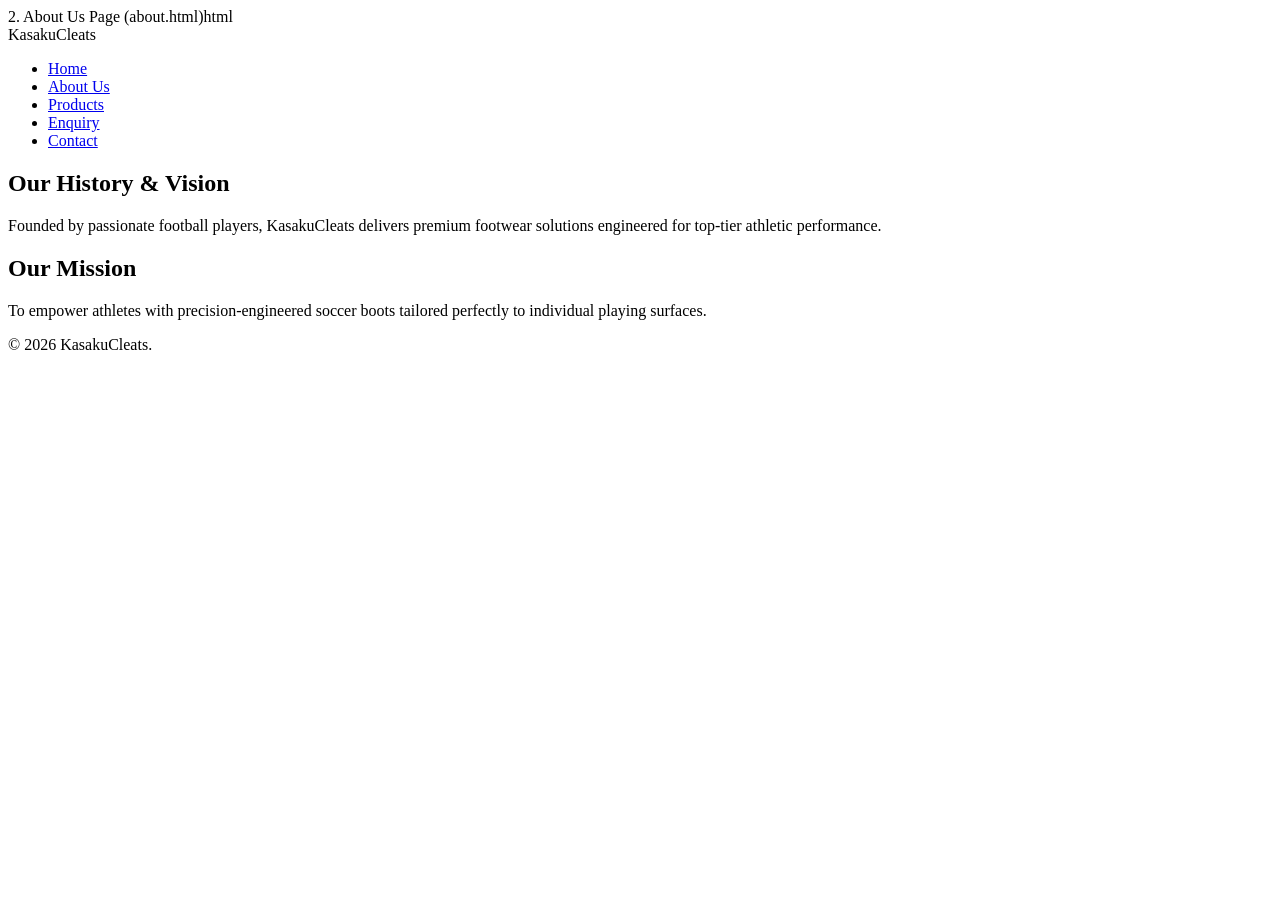
==== aboutus.html @ cffe3386 "Add files via upload" ====
2. About Us Page (about.html)html<!DOCTYPE html>
<html lang="en">
<head>
    <meta charset="UTF-8">
    <meta name="viewport" content="width=device-width, initial-scale=1.0">
    <title>About Us | KasakuCleats</title>
    <link rel="stylesheet" href="css/styles.css">
</head>
<body>
    <header>
        <nav>
            <div class="logo">KasakuCleats</div>
            <ul>
                <li><a href="index.html">Home</a></li>
                <li><a href="about.html" class="active">About Us</a></li>
                <li><a href="products.html">Products</a></li>
                <li><a href="enquiry.html">Enquiry</a></li>
                <li><a href="contact.html">Contact</a></li>
            </ul>
        </nav>
    </header>

    <main class="content-section">
        <h2>Our History & Vision</h2>
        <p>Founded by passionate football players, KasakuCleats delivers premium footwear solutions engineered for top-tier athletic performance.</p>
        
        <h2>Our Mission</h2>
        <p>To empower athletes with precision-engineered soccer boots tailored perfectly to individual playing surfaces.</p>
    </main>

    <footer>
        <p>&copy; 2026 KasakuCleats.</p>
    </footer>
</body>
</html>
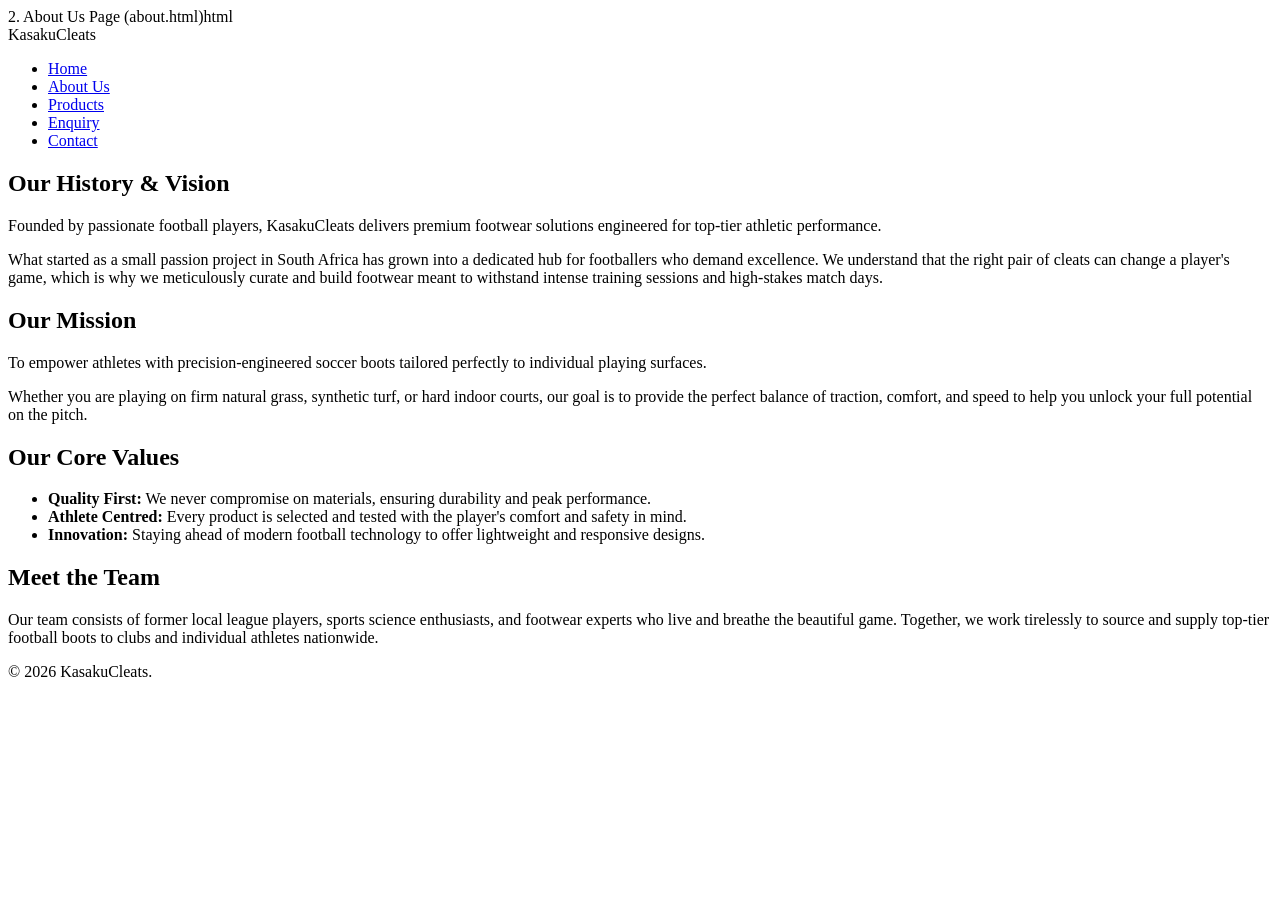
==== commit 3ce5f340: "Enhance About Us page with additional content Added core values and team information to the About Us" ====
--- a/aboutus.html
+++ b/aboutus.html
@@ -4,7 +4,7 @@
     <meta charset="UTF-8">
     <meta name="viewport" content="width=device-width, initial-scale=1.0">
     <title>About Us | KasakuCleats</title>
-    <link rel="stylesheet" href="css/styles.css">
+    <link rel="stylesheet" href="styles.css">
 </head>
 <body>
     <header>
@@ -23,13 +23,25 @@
     <main class="content-section">
         <h2>Our History & Vision</h2>
         <p>Founded by passionate football players, KasakuCleats delivers premium footwear solutions engineered for top-tier athletic performance.</p>
+        <p>What started as a small passion project in South Africa has grown into a dedicated hub for footballers who demand excellence. We understand that the right pair of cleats can change a player's game, which is why we meticulously curate and build footwear meant to withstand intense training sessions and high-stakes match days.</p>
         
         <h2>Our Mission</h2>
         <p>To empower athletes with precision-engineered soccer boots tailored perfectly to individual playing surfaces.</p>
+        <p>Whether you are playing on firm natural grass, synthetic turf, or hard indoor courts, our goal is to provide the perfect balance of traction, comfort, and speed to help you unlock your full potential on the pitch.</p>
+
+        <h2>Our Core Values</h2>
+        <ul>
+            <li><strong>Quality First:</strong> We never compromise on materials, ensuring durability and peak performance.</li>
+            <li><strong>Athlete Centred:</strong> Every product is selected and tested with the player's comfort and safety in mind.</li>
+            <li><strong>Innovation:</strong> Staying ahead of modern football technology to offer lightweight and responsive designs.</li>
+        </ul>
+
+        <h2>Meet the Team</h2>
+        <p>Our team consists of former local league players, sports science enthusiasts, and footwear experts who live and breathe the beautiful game. Together, we work tirelessly to source and supply top-tier football boots to clubs and individual athletes nationwide.</p>
     </main>
 
     <footer>
         <p>&copy; 2026 KasakuCleats.</p>
     </footer>
 </body>
-</html>+</html>
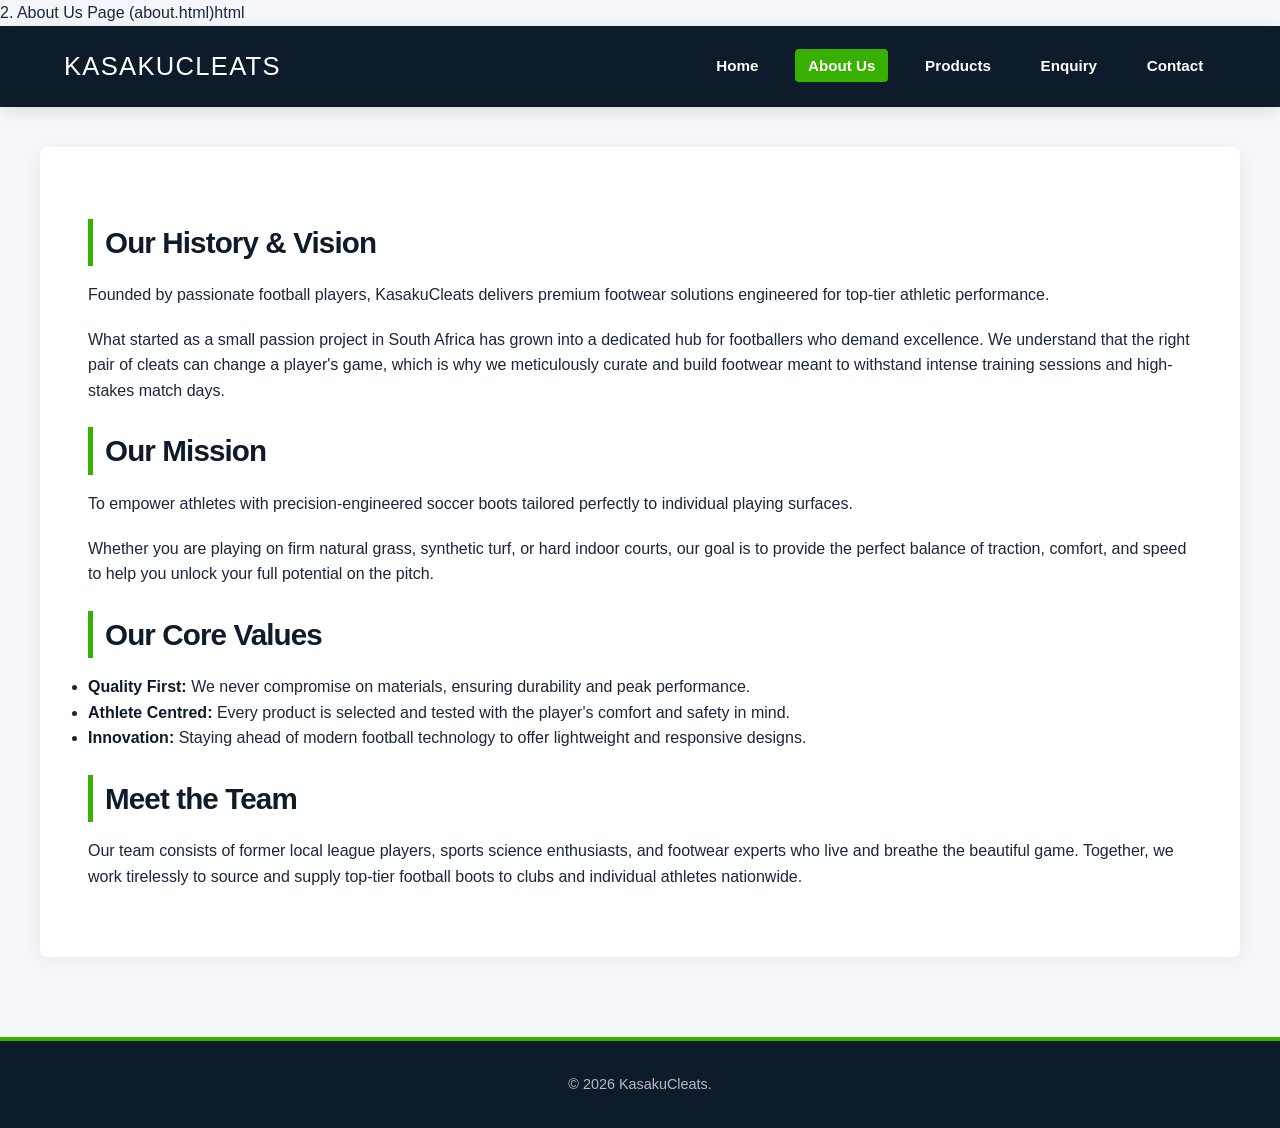
==== commit 1993ee7f: "Fix HTML formatting in aboutus.html" ====
--- a/aboutus.html
+++ b/aboutus.html
@@ -4,7 +4,7 @@
     <meta charset="UTF-8">
     <meta name="viewport" content="width=device-width, initial-scale=1.0">
     <title>About Us | KasakuCleats</title>
-    <link rel="stylesheet" href="styles.css">
+    <link rel="stylesheet" href="style.css">
 </head>
 <body>
     <header>
--- a/style.css
+++ b/style.css
@@ -0,0 +1,369 @@
+/* ==========================================================================
+   2.2. BASE STYLE & CSS RESET
+   ========================================================================== */
+*, *::before, *::after {
+    box-sizing: border-box;
+    margin: 0;
+    padding: 0;
+}
+
+:root {
+    /* Color Palette */
+    --primary-color: #0d1b2a;    /* Deep Stadium Blue */
+    --accent-color: #38b000;     /* Pitch Grass Green */
+    --text-dark: #1b263b;        /* Charcoal body text */
+    --text-light: #ffffff;       /* Clean white text */
+    --bg-light: #f4f6f9;         /* Light grey background surfaces */
+    --bg-card: #ffffff;          /* White container surfaces */
+    --border-color: #e0e1dd;     /* Clean divider lines */
+    
+    /* Typography Scales */
+    --font-main: 'Segoe UI', Tahoma, Geneva, Verdana, sans-serif;
+    --font-heading: 'Arial Black', Gadget, sans-serif;
+}
+
+body {
+    font-family: var(--font-main);
+    font-size: 1rem;
+    line-height: 1.6;
+    color: var(--text-dark);
+    background-color: var(--bg-light);
+}
+
+/* ==========================================================================
+   2.3. TYPOGRAPHY STYLES
+   ========================================================================== */
+h1, h2, h3 {
+    font-family: var(--font-heading);
+    color: var(--primary-color);
+    letter-spacing: -0.03em;
+    margin-bottom: 1rem;
+}
+
+h1 {
+    font-size: 2.5rem;
+    line-height: 1.2;
+    text-transform: uppercase;
+}
+
+h2 {
+    font-size: 1.85rem;
+    border-left: 5px solid var(--accent-color);
+    padding-left: 0.75rem;
+    margin-top: 1.5rem;
+}
+
+h3 {
+    font-size: 1.3rem;
+}
+
+p {
+    margin-bottom: 1.2rem;
+}
+
+strong {
+    color: var(--primary-color);
+}
+
+/* ==========================================================================
+   2.4 & 2.5. LAYOUT STRUCTURE AND VISUAL STYLES
+   ========================================================================== */
+
+/* Global Layout Header & Navigation */
+header {
+    background-color: var(--primary-color);
+    padding: 1.25rem 5%;
+    position: sticky;
+    top: 0;
+    z-index: 100;
+    box-shadow: 0 4px 15px rgba(0, 0, 0, 0.1);
+}
+
+nav {
+    display: flex;
+    flex-direction: row;
+    justify-content: space-between;
+    align-items: center;
+}
+
+.logo {
+    color: var(--text-light);
+    font-family: var(--font-heading);
+    font-size: 1.6rem;
+    letter-spacing: 0.05em;
+    text-transform: uppercase;
+}
+
+nav ul {
+    display: flex;
+    list-style: none;
+    gap: 1.5rem;
+}
+
+nav ul li a {
+    color: var(--text-light);
+    text-decoration: none;
+    font-weight: 600;
+    font-size: 0.95rem;
+    padding: 0.5rem 0.8rem;
+    border-radius: 4px;
+    transition: all 0.3s ease;
+}
+
+/* Pseudo-classes: hover, focus, active */
+nav ul li a:hover,
+nav ul li a:focus {
+    color: var(--accent-color);
+    background-color: rgba(255, 255, 255, 0.05);
+    outline: none;
+}
+
+nav ul li a.active {
+    background-color: var(--accent-color);
+    color: var(--text-light);
+}
+
+/* Main Content Containers */
+main {
+    max-width: 1200px;
+    margin: 2.5rem auto;
+    padding: 0 5%;
+    min-height: 70vh;
+}
+
+/* 1. Homepage Hero Banner Styling */
+.hero-banner {
+    background: linear-gradient(rgba(13, 27, 42, 0.85), rgba(13, 27, 42, 0.9)), 
+                url('https://unsplash.com') no-repeat center center/cover;
+    padding: 6rem 3rem;
+    text-align: center;
+    border-radius: 12px;
+    box-shadow: 0 10px 30px rgba(0,0,0,0.15);
+    color: var(--text-light);
+}
+
+.hero-banner h1 {
+    color: var(--text-light);
+    font-size: 3.5rem;
+}
+
+.hero-banner p {
+    font-size: 1.25rem;
+    max-width: 600px;
+    margin: 0 auto 2.5rem auto;
+    letter-spacing: 0.02em;
+}
+
+.cta-button {
+    display: inline-block;
+    background-color: var(--accent-color);
+    color: var(--text-light);
+    text-decoration: none;
+    padding: 0.9rem 2.2rem;
+    font-weight: 700;
+    text-transform: uppercase;
+    border-radius: 30px;
+    box-shadow: 0 4px 15px rgba(56, 176, 0, 0.4);
+    transition: transform 0.2s ease, background-color 0.3s ease;
+}
+
+.cta-button:hover, .cta-button:focus {
+    background-color: #2dc600;
+    transform: translateY(-3px);
+}
+
+.cta-button:active {
+    transform: translateY(1px);
+}
+
+/* 2. Content Layouts (About & Contact Sections) */
+.content-section, .contact-section, .form-section {
+    background-color: var(--bg-card);
+    padding: 3rem;
+    border-radius: 8px;
+    box-shadow: 0 4px 20px rgba(0,0,0,0.05);
+    margin-bottom: 2rem;
+}
+
+/* 3. Products Page Grid Layout Structure */
+.products-container h2 {
+    margin-bottom: 2rem;
+}
+
+.product-grid {
+    display: grid;
+    grid-template-columns: repeat(2, 1fr);
+    gap: 2rem;
+}
+
+.product-card {
+    background-color: var(--bg-card);
+    padding: 2.5rem;
+    border-radius: 8px;
+    border: 1px solid var(--border-color);
+    box-shadow: 0 2px 10px rgba(0,0,0,0.02);
+    display: flex;
+    flex-direction: column;
+    justify-content: space-between;
+    transition: transform 0.3s ease, box-shadow 0.3s ease;
+}
+
+.product-card:hover {
+    transform: translateY(-5px);
+    box-shadow: 0 8px 25px rgba(0,0,0,0.08);
+    border-color: var(--accent-color);
+}
+
+.product-card h3 {
+    margin-bottom: 0.5rem;
+}
+
+.product-card p {
+    color: #666;
+    font-size: 0.95rem;
+}
+
+.price {
+    display: block;
+    margin-top: 1.5rem;
+    font-size: 1.4rem;
+    font-weight: 700;
+    color: var(--accent-color);
+}
+
+/* 4. Enquiry Form Styling */
+form {
+    display: flex;
+    flex-direction: column;
+    max-width: 600px;
+    margin: 0 auto;
+}
+
+label {
+    font-weight: 600;
+    margin-bottom: 0.4rem;
+    color: var(--primary-color);
+}
+
+input[type="text"],
+input[type="email"],
+select,
+textarea {
+    width: 100%;
+    padding: 0.75rem 1rem;
+    margin-bottom: 1.5rem;
+    border: 2px solid var(--border-color);
+    border-radius: 6px;
+    font-family: var(--font-main);
+    font-size: 1rem;
+    transition: border-color 0.3s ease;
+}
+
+input:focus, select:focus, textarea:focus {
+    outline: none;
+    border-color: var(--accent-color);
+}
+
+.submit-btn {
+    background-color: var(--primary-color);
+    color: var(--text-light);
+    padding: 0.9rem;
+    border: none;
+    border-radius: 6px;
+    font-size: 1rem;
+    font-weight: 700;
+    cursor: pointer;
+    text-transform: uppercase;
+    transition: background-color 0.3s ease;
+}
+
+.submit-btn:hover, .submit-btn:focus {
+    background-color: #1b263b;
+}
+
+/* 5. Contact Map Embedded Frame Placeholder */
+.map-placeholder {
+    margin-top: 2rem;
+    border-radius: 8px;
+    overflow: hidden;
+    border: 2px solid var(--border-color);
+}
+
+/* Footer Section styling */
+footer {
+    background-color: var(--primary-color);
+    color: rgba(255,255,255,0.7);
+    text-align: center;
+    padding: 2rem 5%;
+    margin-top: 5rem;
+    font-size: 0.9rem;
+    border-top: 4px solid var(--accent-color);
+}
+
+footer p {
+    margin-bottom: 0;
+}
+
+/* ==========================================================================
+   3. RESPONSIVE DESIGN & BREAKPOINTS
+   ========================================================================== */
+
+/* 3.1. Tablet Breakpoint (Max-width: 768px) */
+@media screen and (max-width: 768px) {
+    main {
+        margin: 1.5rem auto;
+    }
+    
+    .hero-banner {
+        padding: 4rem 2rem;
+    }
+    
+    .hero-banner h1 {
+        font-size: 2.5rem;
+    }
+    
+    .product-grid {
+        grid-template-columns: 1fr; /* Switch multi-column to single-column */
+        gap: 1.5rem;
+    }
+    
+    .content-section, .contact-section, .form-section {
+        padding: 2rem;
+    }
+}
+
+/* 3.2. Mobile Breakpoint (Max-width: 480px) */
+@media screen and (max-width: 480px) {
+    header {
+        padding: 1rem 3%;
+    }
+    
+    nav {
+        flex-direction: column; /* Stack logo and menu items */
+        gap: 1rem;
+    }
+    
+    nav ul {
+        width: 100%;
+        justify-content: center;
+        flex-wrap: wrap;
+        gap: 0.5rem;
+    }
+    
+    nav ul li a {
+        font-size: 0.85rem;
+        padding: 0.4rem 0.6rem;
+    }
+    
+    .hero-banner h1 {
+        font-size: 2rem;
+    }
+    
+    .hero-banner p {
+        font-size: 1rem;
+    }
+    
+    h2 {
+        font-size: 1.5rem;
+    }
+}
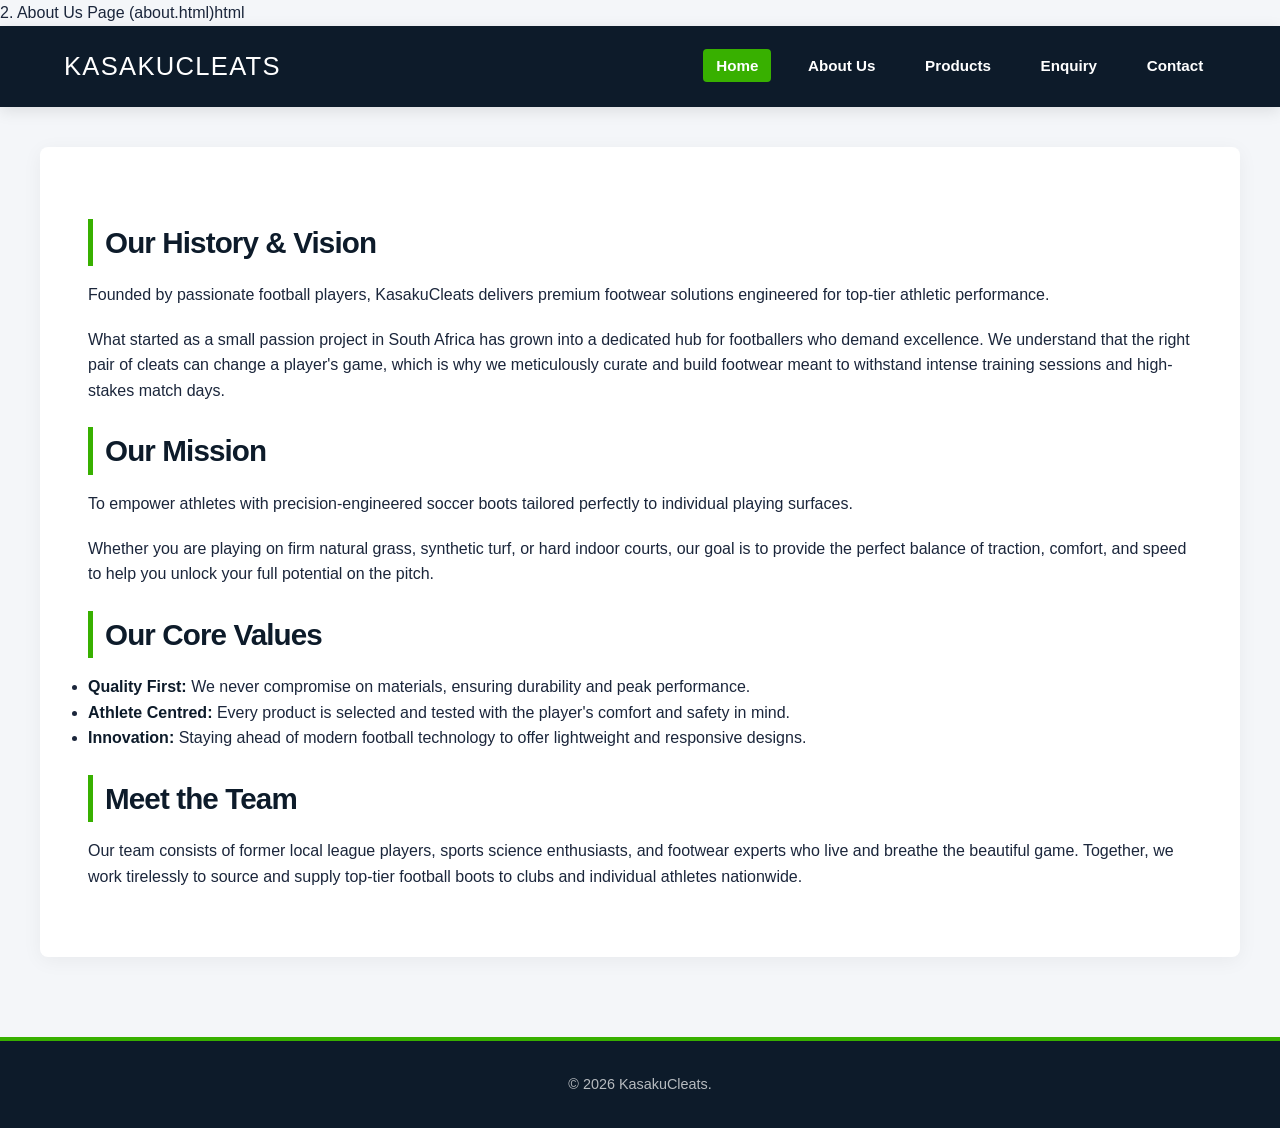
==== commit 30b9ff02: "Update aboutus.html" ====
--- a/aboutus.html
+++ b/aboutus.html
@@ -11,11 +11,11 @@
         <nav>
             <div class="logo">KasakuCleats</div>
             <ul>
-                <li><a href="index.html">Home</a></li>
-                <li><a href="about.html" class="active">About Us</a></li>
-                <li><a href="products.html">Products</a></li>
-                <li><a href="enquiry.html">Enquiry</a></li>
-                <li><a href="contact.html">Contact</a></li>
+                <li><a href="index.html" class="active">Home</a></li>
+                <li><a href="aboutpaage.html">About Us</a></li>
+                <li><a href="productpage.html">Products</a></li>
+                <li><a href="enquirypage.html">Enquiry</a></li>
+                <li><a href="contactpage.html">Contact</a></li>
             </ul>
         </nav>
     </header>
